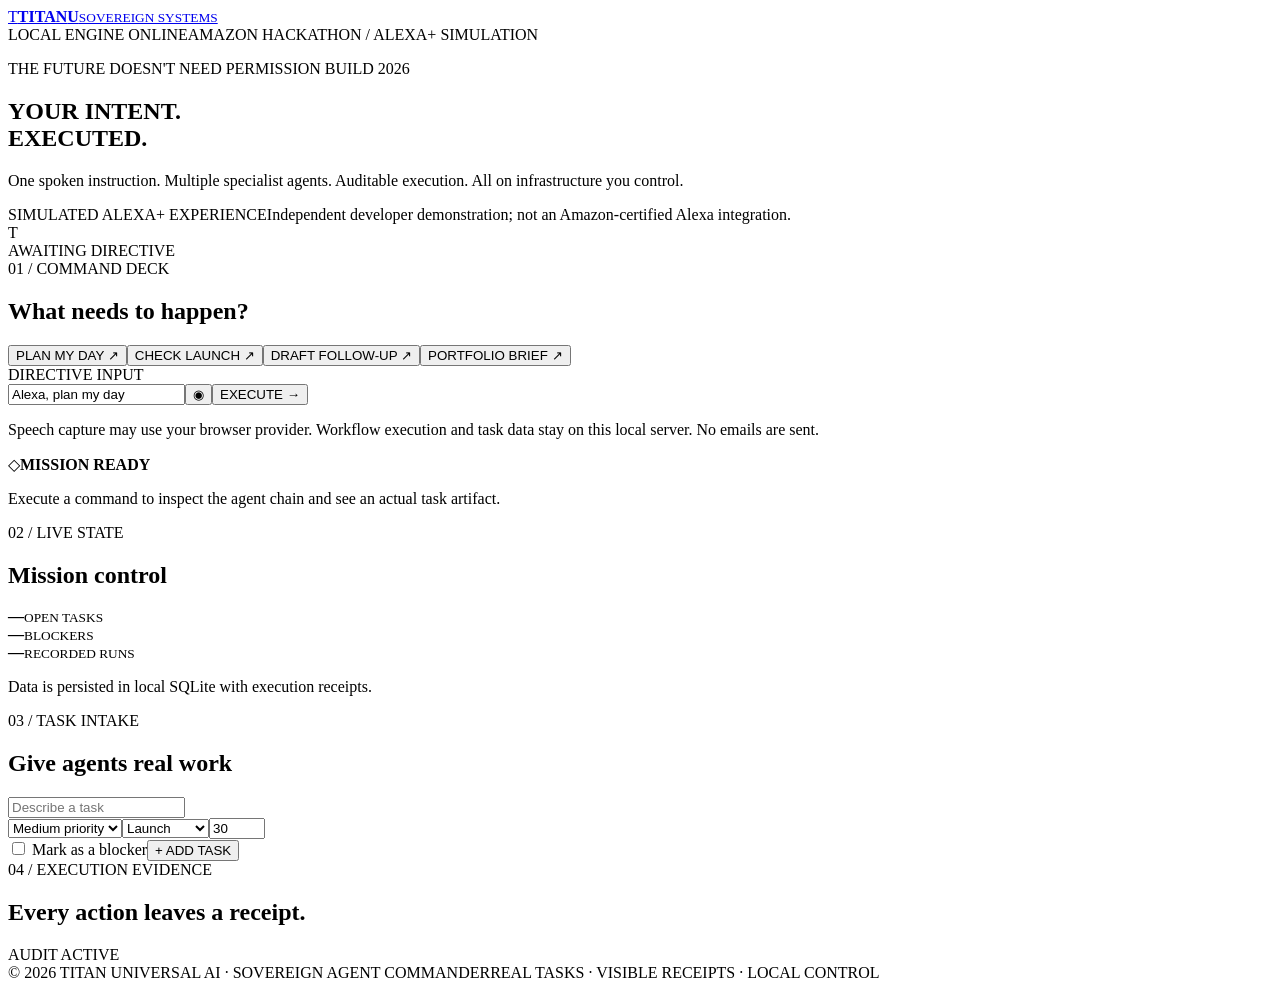
==== hackathons/amazon-2026-sovereign-commander/index.html @ 24d05c58 "feat(amazon2026): publish contest app index.html" ====
<!doctype html>
<html lang="en"><head><meta charset="utf-8"><meta name="viewport" content="width=device-width,initial-scale=1"><meta name="theme-color" content="#070c19"><meta name="description" content="Sovereign Agent Commander: a working Alexa+-style simulated multi-agent orchestration experience."><title>TitanU / Sovereign Agent Commander</title><link rel="stylesheet" href="/assets/style.css"></head>
<body>
<div class="ambient a1"></div><div class="ambient a2"></div>
<header class="mast"><a class="identity" href="/"><span class="symbol">T</span><span><strong>TITAN<span class="gold">U</span></strong><small>SOVEREIGN SYSTEMS</small></span></a><div class="head-right"><span class="live"><i></i> LOCAL ENGINE ONLINE</span><span class="hack">AMAZON HACKATHON / ALEXA+ SIMULATION</span></div></header>
<main>
<section class="hero"><div><p class="eyebrow">THE FUTURE DOESN'T NEED PERMISSION <span class="dash"></span> BUILD 2026</p><h1>YOUR INTENT.<br><span class="gold">EXECUTED.</span></h1><p class="intro">One spoken instruction. Multiple specialist agents. Auditable execution. All on infrastructure you control.</p><div class="hero-note"><span class="tag">SIMULATED ALEXA+ EXPERIENCE</span><span class="sub">Independent developer demonstration; not an Amazon-certified Alexa integration.</span></div></div><div class="orb-wrap"><div class="orb" id="orb"><span class="orb-halo"></span><span class="orb-center">T</span></div><span class="orb-label" id="orb-label">AWAITING DIRECTIVE</span></div></section>
<section class="main-grid">
<div class="panel console"><div class="panel-head"><div><span class="mini">01 / COMMAND DECK</span><h2>What needs to happen?</h2></div><span class="online-dot"></span></div><div class="examples"><button class="preset" data-command="Alexa, plan my day">PLAN MY DAY <span>↗</span></button><button class="preset" data-command="Alexa, check launch readiness">CHECK LAUNCH <span>↗</span></button><button class="preset" data-command="Alexa, draft a customer follow-up">DRAFT FOLLOW-UP <span>↗</span></button><button class="preset" data-command="Alexa, give me a portfolio brief">PORTFOLIO BRIEF <span>↗</span></button></div>
<form id="command-form" class="composer"><label for="command">DIRECTIVE INPUT</label><div class="entry"><input id="command" aria-label="Voice or text command" maxlength="800" value="Alexa, plan my day" placeholder="Alexa, organize my day" autocomplete="off"><button type="button" class="mic" id="mic" title="Voice input when supported" aria-label="Speak command">◉</button><button class="send" type="submit" id="send">EXECUTE <span>→</span></button></div><p class="micro">Speech capture may use your browser provider. Workflow execution and task data stay on this local server. No emails are sent.</p></form><p role="status" id="notice" class="notice"></p>
<div class="result" id="result"><div class="placeholder"><span>◇</span><strong>MISSION READY</strong><p>Execute a command to inspect the agent chain and see an actual task artifact.</p></div></div>
</div>
<div class="side"><div class="panel metrics"><div class="panel-head"><div><span class="mini">02 / LIVE STATE</span><h2>Mission control</h2></div></div><div class="stat-grid"><div><b id="open-tasks">—</b><small>OPEN TASKS</small></div><div><b id="blockers">—</b><small>BLOCKERS</small></div><div><b id="runs">—</b><small>RECORDED RUNS</small></div></div><p class="disclaimer">Data is persisted in local SQLite with execution receipts.</p></div>
<div class="panel actions"><div class="panel-head"><div><span class="mini">03 / TASK INTAKE</span><h2>Give agents real work</h2></div></div><form id="task-form"><input id="task-title" placeholder="Describe a task" aria-label="Task title" maxlength="180" required><div class="task-options"><select id="task-priority" aria-label="Task priority"><option value="high">High priority</option><option value="medium" selected>Medium priority</option><option value="low">Low priority</option></select><select id="task-project" aria-label="Project"><option>Launch</option><option>Customers</option><option>Research</option><option>General</option></select><input id="task-minutes" type="number" aria-label="Duration in minutes" min="5" max="480" value="30"></div><label class="check"><input id="task-blocker" type="checkbox"> Mark as a blocker</label><button type="submit" class="add">+ ADD TASK</button></form><div id="task-list" class="task-list"></div></div></div>
</section>
<section class="panel audit"><div class="panel-head"><div><span class="mini">04 / EXECUTION EVIDENCE</span><h2>Every action leaves a receipt.</h2></div><span class="tag" id="ledger-count">AUDIT ACTIVE</span></div><div id="ledger" class="ledger"></div></section>
<footer><span>© 2026 TITAN UNIVERSAL AI · SOVEREIGN AGENT COMMANDER</span><span>REAL TASKS · VISIBLE RECEIPTS · LOCAL CONTROL</span></footer>
</main><script src="/assets/app.js" defer></script></body></html>
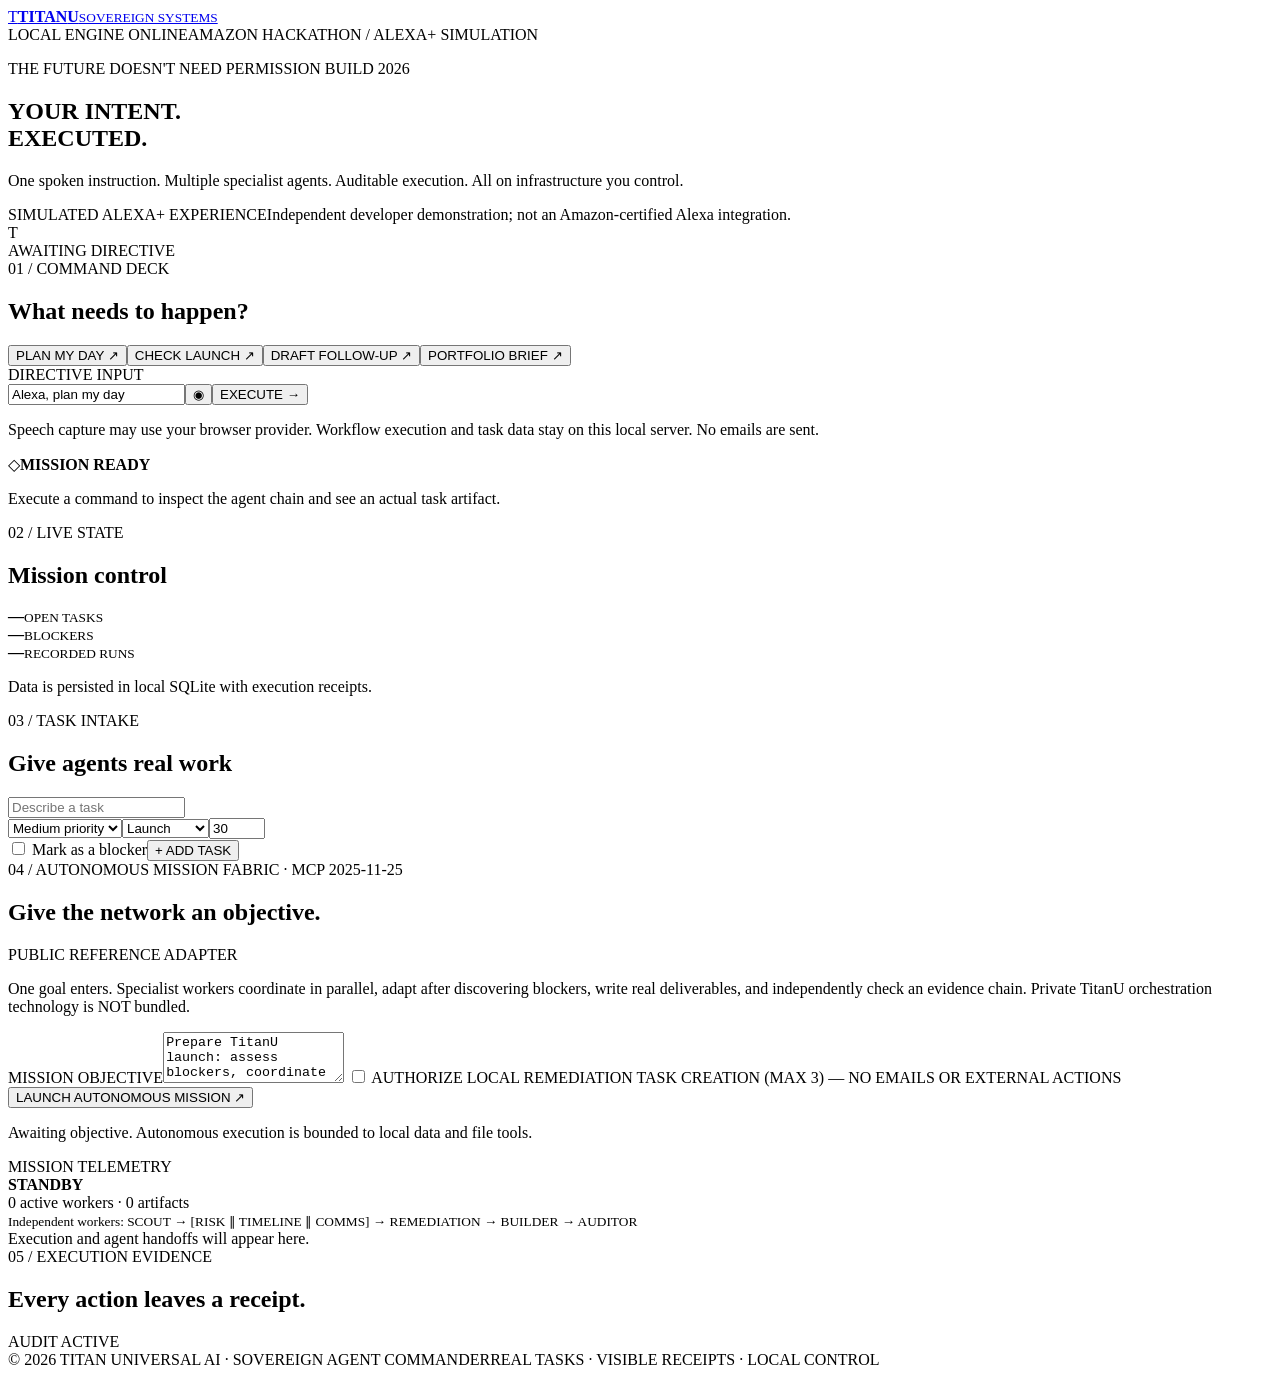
==== commit b3ec489c: "feat(amazon-2026): mission console UX and visual agent telemetry" ====
--- a/hackathons/amazon-2026-sovereign-commander/index.html
+++ b/hackathons/amazon-2026-sovereign-commander/index.html
@@ -13,6 +13,17 @@
 <div class="side"><div class="panel metrics"><div class="panel-head"><div><span class="mini">02 / LIVE STATE</span><h2>Mission control</h2></div></div><div class="stat-grid"><div><b id="open-tasks">—</b><small>OPEN TASKS</small></div><div><b id="blockers">—</b><small>BLOCKERS</small></div><div><b id="runs">—</b><small>RECORDED RUNS</small></div></div><p class="disclaimer">Data is persisted in local SQLite with execution receipts.</p></div>
 <div class="panel actions"><div class="panel-head"><div><span class="mini">03 / TASK INTAKE</span><h2>Give agents real work</h2></div></div><form id="task-form"><input id="task-title" placeholder="Describe a task" aria-label="Task title" maxlength="180" required><div class="task-options"><select id="task-priority" aria-label="Task priority"><option value="high">High priority</option><option value="medium" selected>Medium priority</option><option value="low">Low priority</option></select><select id="task-project" aria-label="Project"><option>Launch</option><option>Customers</option><option>Research</option><option>General</option></select><input id="task-minutes" type="number" aria-label="Duration in minutes" min="5" max="480" value="30"></div><label class="check"><input id="task-blocker" type="checkbox"> Mark as a blocker</label><button type="submit" class="add">+ ADD TASK</button></form><div id="task-list" class="task-list"></div></div></div>
 </section>
-<section class="panel audit"><div class="panel-head"><div><span class="mini">04 / EXECUTION EVIDENCE</span><h2>Every action leaves a receipt.</h2></div><span class="tag" id="ledger-count">AUDIT ACTIVE</span></div><div id="ledger" class="ledger"></div></section>
+<section class="panel mission-panel" id="autonomy"><div class="panel-head"><div><span class="mini">04 / AUTONOMOUS MISSION FABRIC · MCP 2025-11-25</span><h2>Give the network an objective.</h2></div><span class="tag">PUBLIC REFERENCE ADAPTER</span></div>
+<p class="mission-intro">One goal enters. Specialist workers coordinate in parallel, adapt after discovering blockers, write real deliverables, and independently check an evidence chain. Private TitanU orchestration technology is NOT bundled.</p>
+<div class="mission-grid"><div>
+<form id="mission-form"><label for="mission-goal" class="mini">MISSION OBJECTIVE</label><textarea id="mission-goal" maxlength="500" rows="3" placeholder="Prepare TitanU launch: identify blockers, create a work plan, draft customer outreach, and prove each execution." required>Prepare TitanU launch: assess blockers, coordinate a work plan, prepare customer outreach and verify outputs.</textarea>
+<label class="check"><input type="checkbox" id="mission-writes"> AUTHORIZE LOCAL REMEDIATION TASK CREATION (MAX 3) — NO EMAILS OR EXTERNAL ACTIONS</label>
+<button class="send mission-button" id="mission-launch" type="submit">LAUNCH AUTONOMOUS MISSION <span>↗</span></button></form>
+<p id="mission-notice" class="notice" role="status">Awaiting objective. Autonomous execution is bounded to local data and file tools.</p>
+</div><div class="mission-status-box"><div class="mini">MISSION TELEMETRY</div><b id="mission-status">STANDBY</b><div id="mission-stats">0 active workers · 0 artifacts</div><small>Independent workers: SCOUT → [RISK ∥ TIMELINE ∥ COMMS] → REMEDIATION → BUILDER → AUDITOR</small></div></div>
+<div id="mission-agent-board" class="mission-agents"><div class="placeholder">Execution and agent handoffs will appear here.</div></div>
+<div id="mission-evidence" class="mission-evidence"></div>
+</section>
+<section class="panel audit"><div class="panel-head"><div><span class="mini">05 / EXECUTION EVIDENCE</span><h2>Every action leaves a receipt.</h2></div><span class="tag" id="ledger-count">AUDIT ACTIVE</span></div><div id="ledger" class="ledger"></div></section>
 <footer><span>© 2026 TITAN UNIVERSAL AI · SOVEREIGN AGENT COMMANDER</span><span>REAL TASKS · VISIBLE RECEIPTS · LOCAL CONTROL</span></footer>
 </main><script src="/assets/app.js" defer></script></body></html>
